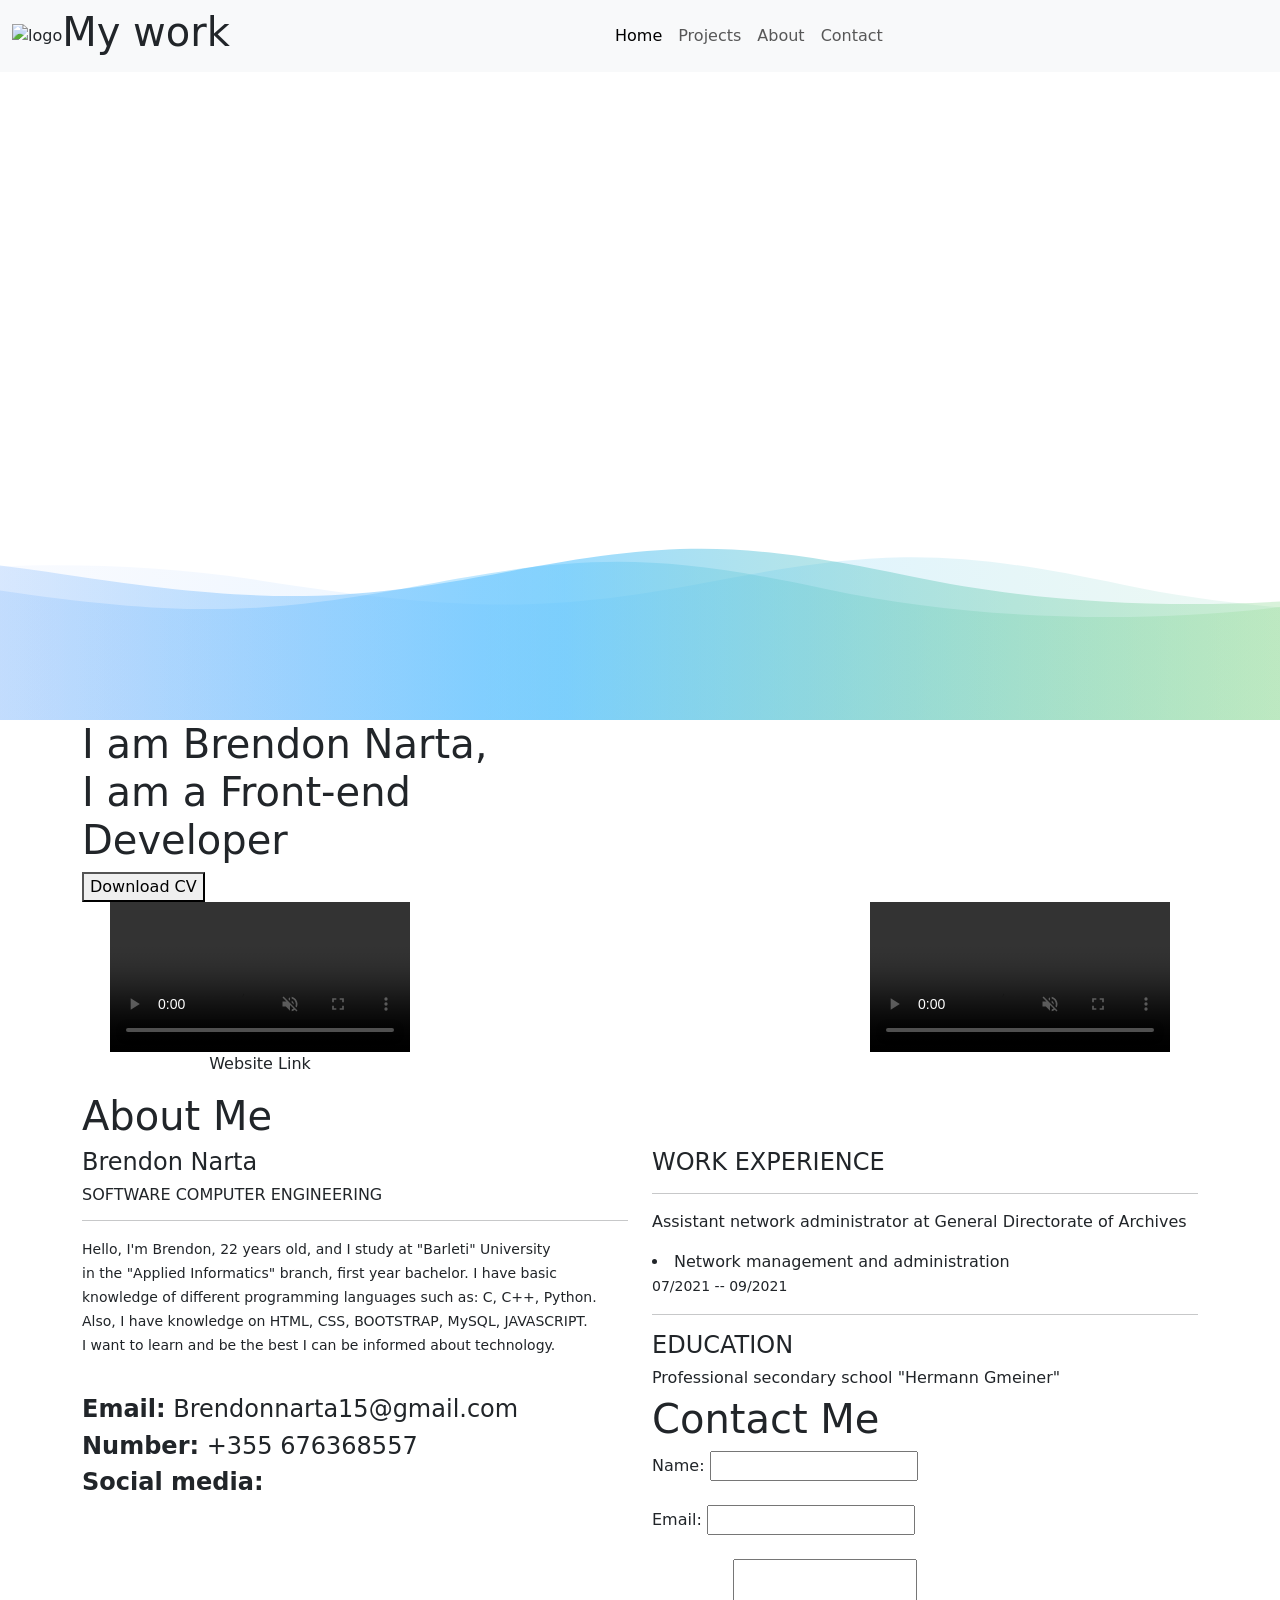
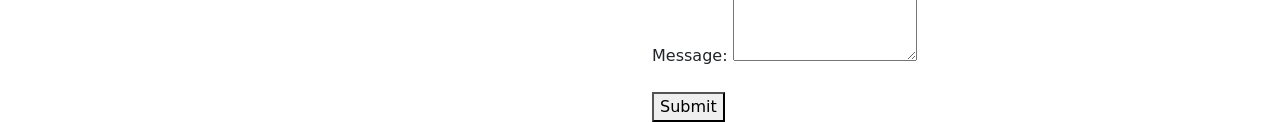
==== index.html @ 276d6f07 "Update and rename Brendon Narta/index.html to index.html" ====
<!DOCTYPE html>
<html lang="en">
<head>
    <meta charset="UTF-8">
    <meta name="viewport" content="width=device-width, initial-scale=1.0">
    <title>My Resume</title>
    <link rel="icon" href="foto/user-profile.png">
    <script src="https://kit.fontawesome.com/ecdb9dfd01.js" crossorigin="anonymous"></script>
    <link rel="stylesheet" href="resume.css">
    <link href="https://cdn.jsdelivr.net/npm/bootstrap@5.3.1/dist/css/bootstrap.min.css" rel="stylesheet" integrity="sha384-4bw+/aepP/YC94hEpVNVgiZdgIC5+VKNBQNGCHeKRQN+PtmoHDEXuppvnDJzQIu9" crossorigin="anonymous">
</head>
<body>
  
    <!-- Background -->
    <div class="svg-container">
      <svg version="1.1" xmlns="http://www.w3.org/2000/svg"
      xmlns:xlink="http://www.w3.org/1999/xlink" x="0px" y="0px" width="100%" height="100%" viewBox="0 0 1600 900" preserveAspectRatio="xMidYMax slice">
      <defs>
          <linearGradient id="bg">
              <stop offset="0%" style="stop-color:rgba(130, 158, 249, 0.06)"></stop>
              <stop offset="50%" style="stop-color:rgba(76, 190, 255, 0.6)"></stop>
              <stop offset="100%" style="stop-color:rgba(115, 209, 72, 0.2)"></stop>
          </linearGradient>
          <path id="wave" fill="url(#bg)" d="M-363.852,502.589c0,0,236.988-41.997,505.475,0
  s371.981,38.998,575.971,0s293.985-39.278,505.474,5.859s493.475,48.368,716.963-4.995v560.106H-363.852V502.589z" />
      </defs>
      <g>
          <use xlink:href='#wave' opacity=".3">
              <animateTransform
        attributeName="transform"
        attributeType="XML"
        type="translate"
        dur="10s"
        calcMode="spline"
        values="270 230; -334 180; 270 230"
        keyTimes="0; .5; 1"
        keySplines="0.42, 0, 0.58, 1.0;0.42, 0, 0.58, 1.0"
        repeatCount="indefinite" />
          </use>
          <use xlink:href='#wave' opacity=".6">
              <animateTransform
        attributeName="transform"
        attributeType="XML"
        type="translate"
        dur="8s"
        calcMode="spline"
        values="-270 230;243 220;-270 230"
        keyTimes="0; .6; 1"
        keySplines="0.42, 0, 0.58, 1.0;0.42, 0, 0.58, 1.0"
        repeatCount="indefinite" />
          </use>
          <use xlink:href='#wave' opacity=".9">
              <animateTransform
        attributeName="transform"
        attributeType="XML"
        type="translate"
        dur="6s"
        calcMode="spline"
        values="0 230;-140 200;0 230"
        keyTimes="0; .4; 1"
        keySplines="0.42, 0, 0.58, 1.0;0.42, 0, 0.58, 1.0"
        repeatCount="indefinite" />
          </use>
      </g>
  </svg>
  </div>
  
    <!-- Background -->


    <!-- Navbar -->
    <nav class="navbar navbar-expand-lg bg-body-tertiary fixed-top">
        <div class="container-fluid">
          <img src="foto/logo.png" alt="logo" id="logo">
          <button class="navbar-toggler" type="button" data-bs-toggle="collapse" data-bs-target="#navbarNavDropdown" aria-controls="navbarNavDropdown" aria-expanded="false" aria-label="Toggle navigation">
            <span class="navbar-toggler-icon"></span>
          </button>
          <h1 id="mywork">My work</h1>
          <div class="collapse navbar-collapse justify-content-center" id="navbarNavDropdown">
            <ul class="navbar-nav ">
              <li class="nav-item">
                <a class="nav-link active" aria-current="page" href="#" id="home" onclick="br1()">Home</a>
              </li>
              <li class="nav-item">
                <a class="nav-link" href="#" id="projects" onclick="br2()">Projects</a>
              </li>
              <li class="nav-item">
                <a class="nav-link" href="#" id="about" onclick="br3()" >About</a>
              </li>
              <li class="nav-item">
                <a class="nav-link" href="#" id="contact" href="#" onclick="br4()">Contact</a>
              </li>
            </ul>
    
          </div>
        </div>
      </nav>
      <!-- Navbar -->


      <!-- Home -->
      <div class="container" id="nji">
        <div class="row" id="row1">
            <div class="col-6" id="tekst1">
                <h1>I am Brendon Narta, <br>
                I am a Front-end <br>Developer</h1>
                <a id="pdfLink" href="CV/Brendon-Narta-CV.pdf" download >
                <button class="button">Download CV</button></a>
            </div>

            <div class="col-6" id="pjesa2">
                <div id="border">
                <img src="" alt="" id="ft">
            </div>
            </div>
        </div>
      </div>
      <!-- Home -->





      <!-- Projects -->
       <div class="container" id="dy">
        <div class="row">
          <div class="col-sm-4 d-flex flex-column align-items-center">
            <video src="foto/wixweb.mp4" controls muted autoplay id="vid" playsinline loop></video>
            <p id="linkweb">Website Link  <i class="fa-solid fa-copy" style="color: white;" title="Copy" id="copy" onclick="clicku()"></i></p>
          </div>

          <div class="col-sm-4 d-flex flex-column align-items-center">
            <img src="foto/imitim.png" alt="" id="imitim" class="fullscreen-image">

            <div id="imageModal" class="modal">
              <span class="close" id="closeModal">&times;</span>
              <img src="foto/imitim.png" alt="">
          </div>
          </div>

          <div class="col-sm-4 d-flex flex-column align-items-center">
            <video src="foto/carvid.mp4" id="carvid" controls muted autoplay playsinline loop></video>
          </div>
        </div>
       </div>
      <!-- Projects -->



      <!-- About -->
       <div class="container" id="tre">
        <div class="row">
          <h1 id="aboutme">About Me</h1>
        </div>

        <div class="row" id="flip">
          <div class="col-6" id="brendon" title="Tap to change">
          <h4>Brendon Narta</h4>        
          <h6>SOFTWARE COMPUTER ENGINEERING</h6>
          <hr>
          <small>Hello, I'm Brendon, 22 years old, and I study at "Barleti" University<br>
            in the "Applied Informatics" branch, first year bachelor. I have basic<br> 
            knowledge of different programming languages ​​such as: C, C++, Python. <br>
            Also, I have knowledge on HTML, CSS, BOOTSTRAP, MySQL, JAVASCRIPT. <br>I want to learn and be the best I can be
            informed about technology.</small>
          </div>
         
          <div class="col-6" id="brendon2" title="Tap to change"> 
             <h4>WORK EXPERIENCE</h4>
             <hr>
            <p>Assistant network administrator at General Directorate of Archives</p>
            <li>Network management and administration</li>
            <small>07/2021 -- 09/2021</small>
            <hr>
            <h4>EDUCATION</h4>

            <h6>Professional secondary school "Hermann Gmeiner"</h6>
          </div>

        </div>
       </div>
      <!-- About -->




      <!-- Submittt -->
       <!-- Contact -->
     <div class="container" id="kater">
      <div class="row">
        <div class="col-6" id="emnr">
          <div class="final">
          <h4><b>Email:</b> Brendonnarta15@gmail.com</h4>
          <h4><b>Number:</b> +355 676368557</h4>
          
          <div class="social-icons">
            <h4><b>Social media:</b></h4>
            <a href="https://instagram.com/br3nd0n.n?igshid=MmIzYWVlNDQ5Yg==" target="_blank">
                <i class="fa-brands fa-instagram fa-bounce"></i>
            </a>

            <a href="https://wa.me/+355676368557" target="_blank">
                <i class="fa-brands fa-whatsapp fa-bounce"></i>
            </a>

            <a href="https://www.facebook.com/B.Narta16" target="_blank">
                <i class="fa-brands fa-facebook fa-bounce"></i>
            </a>
        </div>
      </div>
        </div>

        <div class="col-6" id="kontakti">
      <form id="contact-form">
        <h1 id="contactus">Contact Me</h1>
          <label for="name">Name:</label>
          <input type="text" id="name" name="name" required><br><br>
  
          <label for="email">Email:</label>
          <input type="email" id="email" name="email" required><br><br>
  
          <label for="message">Message:</label>
          <textarea id="message" name="message" rows="4" required></textarea><br><br>
  
          <button type="submit" id="subbut">Submit</button>
          <div id="confirmation-message"></div>
      </form>
    </div>

    </div>
    </div>



      <script src="https://cdn.emailjs.com/dist/email.min.js"></script>
      <script type="text/javascript" src="resume.js"></script>
    <script src="https://cdn.jsdelivr.net/npm/bootstrap@5.3.1/dist/js/bootstrap.bundle.min.js" integrity="sha384-HwwvtgBNo3bZJJLYd8oVXjrBZt8cqVSpeBNS5n7C8IVInixGAoxmnlMuBnhbgrkm" crossorigin="anonymous"></script>
</body>
</html>
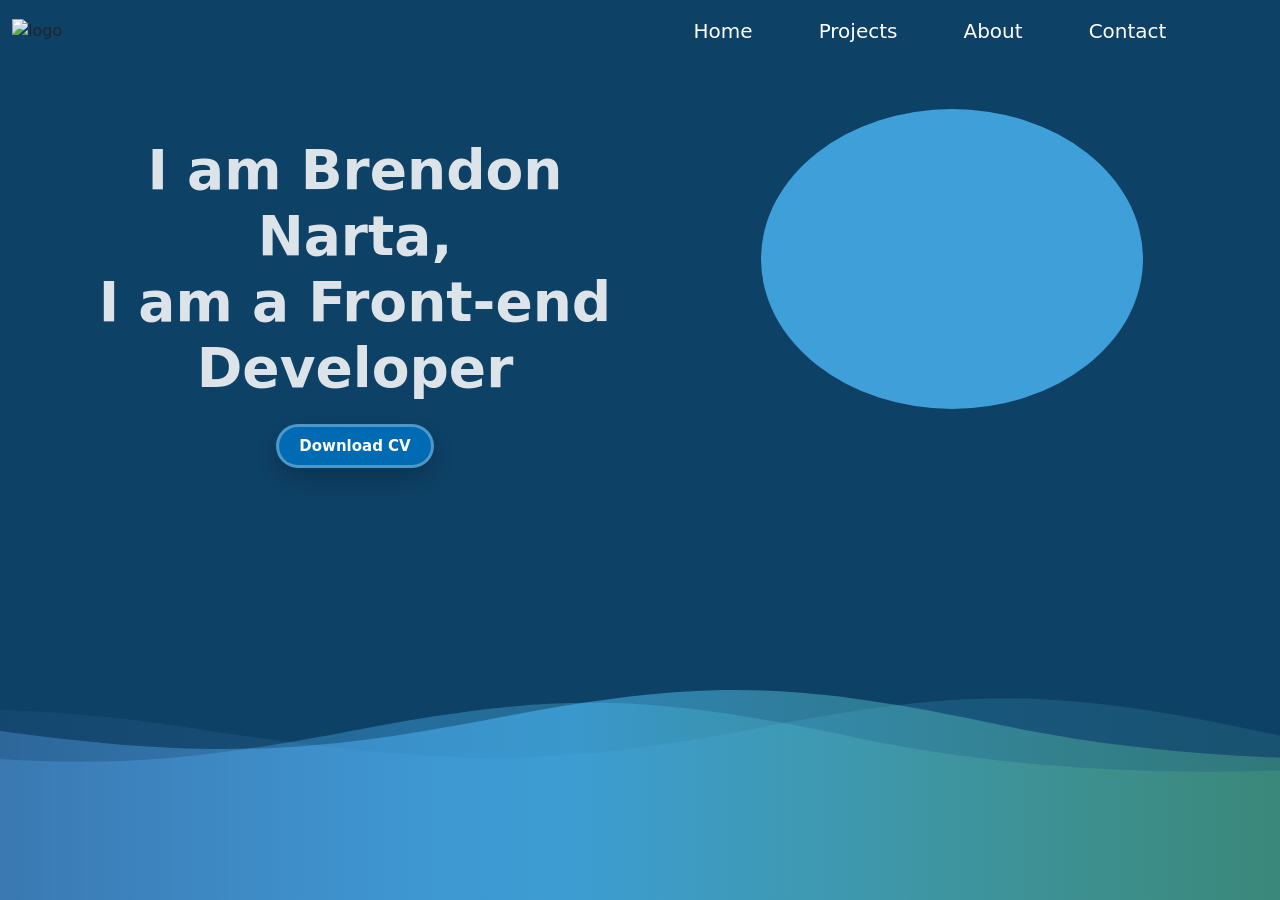
==== commit 7d5c1037: "Update index.html" ====
--- a/index.html
+++ b/index.html
@@ -125,21 +125,21 @@
        <div class="container" id="dy">
         <div class="row">
           <div class="col-sm-4 d-flex flex-column align-items-center">
-            <video src="foto/wixweb.mp4" controls muted autoplay id="vid" playsinline loop></video>
+            <video src="Brendon Narta/foto/wixweb.mp4" controls muted autoplay id="vid" playsinline loop></video>
             <p id="linkweb">Website Link  <i class="fa-solid fa-copy" style="color: white;" title="Copy" id="copy" onclick="clicku()"></i></p>
           </div>
 
           <div class="col-sm-4 d-flex flex-column align-items-center">
-            <img src="foto/imitim.png" alt="" id="imitim" class="fullscreen-image">
+            <img src="Brendon Narta/foto/imitim.png" alt="" id="imitim" class="fullscreen-image">
 
             <div id="imageModal" class="modal">
               <span class="close" id="closeModal">&times;</span>
-              <img src="foto/imitim.png" alt="">
+              <img src="Brendon Narta/foto/imitim.png" alt="">
           </div>
           </div>
 
           <div class="col-sm-4 d-flex flex-column align-items-center">
-            <video src="foto/carvid.mp4" id="carvid" controls muted autoplay playsinline loop></video>
+            <video src="Brendon Narta/foto/carvid.mp4" id="carvid" controls muted autoplay playsinline loop></video>
           </div>
         </div>
        </div>
@@ -237,3 +237,4 @@
     <script src="https://cdn.jsdelivr.net/npm/bootstrap@5.3.1/dist/js/bootstrap.bundle.min.js" integrity="sha384-HwwvtgBNo3bZJJLYd8oVXjrBZt8cqVSpeBNS5n7C8IVInixGAoxmnlMuBnhbgrkm" crossorigin="anonymous"></script>
 </body>
 </html>
+
--- a/resume.css
+++ b/resume.css
@@ -0,0 +1,550 @@
+/* background */
+.svg-container {
+  position: fixed;
+  top: 0;
+  left: 0;
+  width: 100%;
+  height: 100%;
+  box-sizing: border-box;
+  display: block;
+  background-color: #0e4166;
+  background-image: linear-gradient(to bottom, rgba(14, 65, 102, 0.86), #0e4166);
+  z-index: -1;
+  animation: waveDelay 500ms linear forwards; 
+  transform-origin: center bottom;
+  transform: translateY(100%) translateZ(0); 
+}
+
+@keyframes waveDelay {
+  to {
+      transform: translateY(0%);
+  }
+}
+/* Background */
+
+
+
+
+/* SELECTION */
+::selection {
+  background-color: black;
+  color: white;
+}
+
+/* Navbar */
+.navbar.bg-body-tertiary{
+    background-color: transparent !important;
+}
+
+.nav-link{
+    color: white !important;
+}
+
+.nav-link:hover{
+    color: #3F9FD8 !important;
+    font-weight: bold;
+}
+
+#logo{
+    width: 130px;
+    user-select: none;
+    transition: transform 0.6s ease;
+}
+
+#logo:hover {
+  transform: rotate(360deg);
+}
+
+
+.navbar-nav .nav-item {
+    margin-right: 50px; 
+  }
+
+  .navbar-nav {
+    margin-right: -500px; 
+  }
+
+  .navbar-nav .nav-link {
+    font-size: 20px; 
+  }
+/* Navbar */
+
+
+/* Home */
+#tekst1 {
+    align-items: center; 
+    justify-content: center; 
+    text-align: center;
+  }
+
+#tekst1 h1{
+   font-size: 55px;
+   font-weight: bold;
+   color: rgba(255, 255, 255, 0.858);
+   text-align: center;
+   position: relative;
+   margin-top: 25%;
+}
+
+
+/* Button  */
+.button {
+    position: relative;
+    transition: all 0.3s ease-in-out;
+    box-shadow: 0px 10px 20px rgba(0, 0, 0, 0.2);
+    padding-block: 0.5rem;
+    padding-inline: 1.25rem;
+    background-color: rgb(0 107 179);
+    border-radius: 9999px;
+    color: #ffff;
+    gap: 10px;
+    font-weight: bold;
+    border: 3px solid #ffffff4d;
+    outline: none;
+    overflow: hidden;
+    font-size: 15px;
+    margin-top: 15px;
+  }
+  
+   .button:hover {
+    transform: scale(1.05);
+    border-color: #fff9;
+  }
+  
+  .button:hover::before {
+    animation: shine 1.5s ease-out infinite;
+  }
+
+  .button::before {
+    content: "";
+    position: absolute;
+    width: 100px;
+    height: 100%;
+    background-image: linear-gradient(
+      120deg,
+      rgba(255, 255, 255, 0) 30%,
+      rgba(255, 255, 255, 0.8),
+      rgba(255, 255, 255, 0) 70%
+    );
+    top: 0;
+    left: -100px;
+    opacity: 0.6;
+  }
+  
+  @keyframes shine {
+    0% {
+      left: -100px;
+    }
+  
+    60% {
+      left: 100%;
+    }
+  
+    to {
+      left: 100%;
+    }
+  }
+  
+/* Button */
+
+
+
+#ft{
+    width: 150px;
+}
+
+#border{
+    border-radius: 70%;
+    background-color: #3F9FD8;
+    width: 70%;
+    height: 300px;
+    margin-top: 20%;
+    margin-left: 20%;
+    display: flex;
+  justify-content: center; 
+  align-items: center;
+}
+
+
+/* NJI */
+
+#nji {
+  animation: 1.2s anim-dev cubic-bezier(0.25, 0.1, 0.25, 1); 
+}
+@keyframes anim-dev {
+  0% {
+      transform: scale(0.2);
+  }
+  100% {
+      transform: scale(1);
+  }
+}
+
+/* NJI */
+
+
+
+
+
+/* DY */
+#dy{
+  animation: 1s anim-dev;
+  display: none;
+}
+
+#vid{
+  width: 100%;
+  border-radius: 20%;
+  margin-top: 40%;
+}
+
+#linkweb{
+  color: white;
+  text-align: center;
+}
+
+.fa-copy{
+  cursor: pointer;
+  margin-left: 5px;
+}
+
+#imitim{
+  width: 100%;
+  margin-top: 41%;
+  cursor: pointer;
+}
+
+/* MODALLLL */
+
+.modal {
+  display: none;
+  position: fixed;
+  top: 0;
+  left: 0;
+  width: 100%;
+  height: 100%;
+  background-color: rgba(0, 0, 0, 0.9);
+}
+
+.modal img {
+  display: block;
+  margin: 0 auto;
+  max-width: 90%;
+  max-height: 90%;
+}
+
+.close {
+  position: absolute;
+  top: 15px;
+  right: 15px;
+  font-size: 30px;
+  color: #fff;
+  cursor: pointer;
+}
+
+/* MODALLLL */
+
+
+#carvid{
+  width: 160px;
+  margin-top: 30%;
+  border-radius: 20px;
+}
+
+#mywork{
+  display: none;
+  padding: 5px;
+  color: #fff;
+  font-size: 20px;
+ position: absolute;
+ margin-left: 250px;
+ background-color: #3F9FD8;
+ border-radius: 50px;
+ border-style: groove;
+ box-shadow: 3px 3px 7px #3F9FD8;
+ cursor: not-allowed;
+}
+/* DY */
+
+
+
+
+/* TRE */
+#tre{
+  animation: 1s anim-dev;
+  display: none;
+}
+
+#aboutme{
+  color: white;
+  display: flex;
+  justify-content: center;
+  margin-top: 8%;
+  font-weight: bold;
+  text-shadow: 2px 2px 4px #3F9FD8;
+}
+
+#brendon{
+   margin-top: 45px;
+   color: #fff;
+   border-radius: 20px;
+   text-align: center;
+   background: linear-gradient(45deg, #2a72a6, #3fa0d8);
+   box-shadow: -2px -3px 4px white;
+   cursor: pointer;
+}
+
+#flip{
+  display: flex;
+  justify-content: center;
+}
+
+#brendon2{
+  margin-top: 45px;
+  color: #fff;
+  border-radius: 20px;
+  text-align: center;
+  background: linear-gradient(45deg, #2a72a6, #3fa0d8);
+  box-shadow: 2px 3px 4px white;
+  display: none;
+  cursor: pointer;
+}
+/* TRE */
+
+
+
+
+
+
+
+/* MEDIAAAAA */
+@media (max-width: 599px) {
+   
+    .navbar.bg-body-tertiary{
+      background-color: #3F9FD8 !important;
+  }
+  .nav-link:hover{
+    color: black !important;
+}
+
+  #tekst1 h1{
+    font-size: 25px;
+    font-weight: bold;
+    color: rgba(255, 255, 255, 0.858);
+    text-align: center;
+    position: relative;
+ }
+
+ #tekst1{
+    margin-top: 30%;
+ }
+
+ #border{
+  margin-top: 70%;
+ }
+
+ #mywork{
+   display: none !important;
+ }
+
+ #aboutme{
+  margin-top: 30%;
+ }
+#brendon , #brendon2{
+  width: 90%;
+}
+
+#emnr{
+ padding-top: 20%;
+}
+
+#emnr,
+#kontakti {
+    width: 100%;
+}
+
+.svg-container {
+  display: none; 
+}
+body{
+  background-color: #0e4166 !important;
+}
+}
+
+/* 2 */
+
+@media (min-width: 600px) and (max-width: 991px) {
+#vid{
+  margin-top: 80%;
+}
+#imitim{
+  margin-top: 80%;
+}
+#carvid{
+  margin-top: 50%;
+}
+}
+
+/* MEDIAAAAA */
+
+
+
+
+
+
+/* Kater */
+#kater{
+  display: none;
+  opacity: 0;
+  animation: fadeIn 2s ease forwards;
+}
+
+@keyframes fadeIn {
+    0% {
+        opacity: 0;
+    }
+    100% {
+        opacity: 1;
+    }
+}
+
+#kontakti {
+  margin-top: 15%;
+  display: flex;
+  justify-content: center;
+  align-items: center;
+  height: 50vh; 
+}
+
+#emnr{
+   margin-top: 15%;
+   color: white;
+}
+
+#contactus {
+  text-align: center;
+  color: #ffffff;
+}
+
+#contact-form {
+  max-width: 400px;
+  width: 100%; 
+  padding: 20px 20px 0 20px;
+  background-color: #0e41663f;
+  border-radius: 5px;
+  box-shadow: 0px 4px 8px rgba(0, 0, 0, 0.731); 
+}
+
+label {
+  display: block;
+  margin-bottom: 4px;
+  color: #fff;
+}
+
+input[type="text"],
+input[type="email"],
+textarea {
+  width: 100%;
+  padding: 5px;
+  margin-bottom: 15px;
+  border: 1px solid #ccc;
+  border-radius: 3px;
+  font-size: 16px;
+}
+
+textarea {
+  resize: vertical;
+  height: 80px;
+}
+
+/* BUTTON SUBMIT */
+#subbut {
+  display: block;
+  margin: 0 auto;
+  transition: all 0.3s ease-in-out;
+  box-shadow: 0px 10px 20px rgba(0, 0, 0, 0.2);
+  padding-block: 0.5rem;
+  padding-inline: 1.25rem;
+  background-color: rgb(0 107 179);
+  border-radius: 9999px;
+  color: #ffff;
+  gap: 10px;
+  font-weight: bold;
+  border: 3px solid #ffffff4d;
+  outline: none;
+  overflow: hidden;
+  font-size: 15px;
+}
+
+ #subbut:hover {
+  transform: scale(1.05);
+  border-color: #fff9;
+}
+
+#subbut:hover::before {
+  animation: shine 1.5s ease-out infinite;
+}
+
+#subbut::before {
+  content: "";
+  position: absolute;
+  width: 100px;
+  height: 100%;
+  background-image: linear-gradient(
+    120deg,
+    rgba(255, 255, 255, 0) 30%,
+    rgba(255, 255, 255, 0.8),
+    rgba(255, 255, 255, 0) 70%
+  );
+  top: 0;
+  left: -100px;
+  opacity: 0.6;
+}
+
+@keyframes shine {
+  0% {
+    left: -100px;
+  }
+
+  60% {
+    left: 100%;
+  }
+
+  to {
+    left: 100%;
+  }
+}
+/* BUTTON SUBMIT */
+
+#confirmation-message {
+  text-align: center;
+  margin-top: 10px;
+  color: #ffffff;
+}
+
+/* Social media */
+.social-icons {
+  display: flex;
+  align-items: center; 
+}
+
+.social-icons i.fa-brands {
+  color: #ffffff; 
+  font-size: 24px; 
+}
+
+.social-icons a {
+  text-decoration: none !important; 
+  margin-left: 30px;
+}
+/* Social media */
+
+.final{
+  background-color: #0e41663f;
+  box-shadow: 0px 4px 8px rgba(0, 0, 0, 0.731); 
+  border-radius: 5px;
+  max-width: 430px;
+  width: 100%;
+  padding: 10px;
+}
+
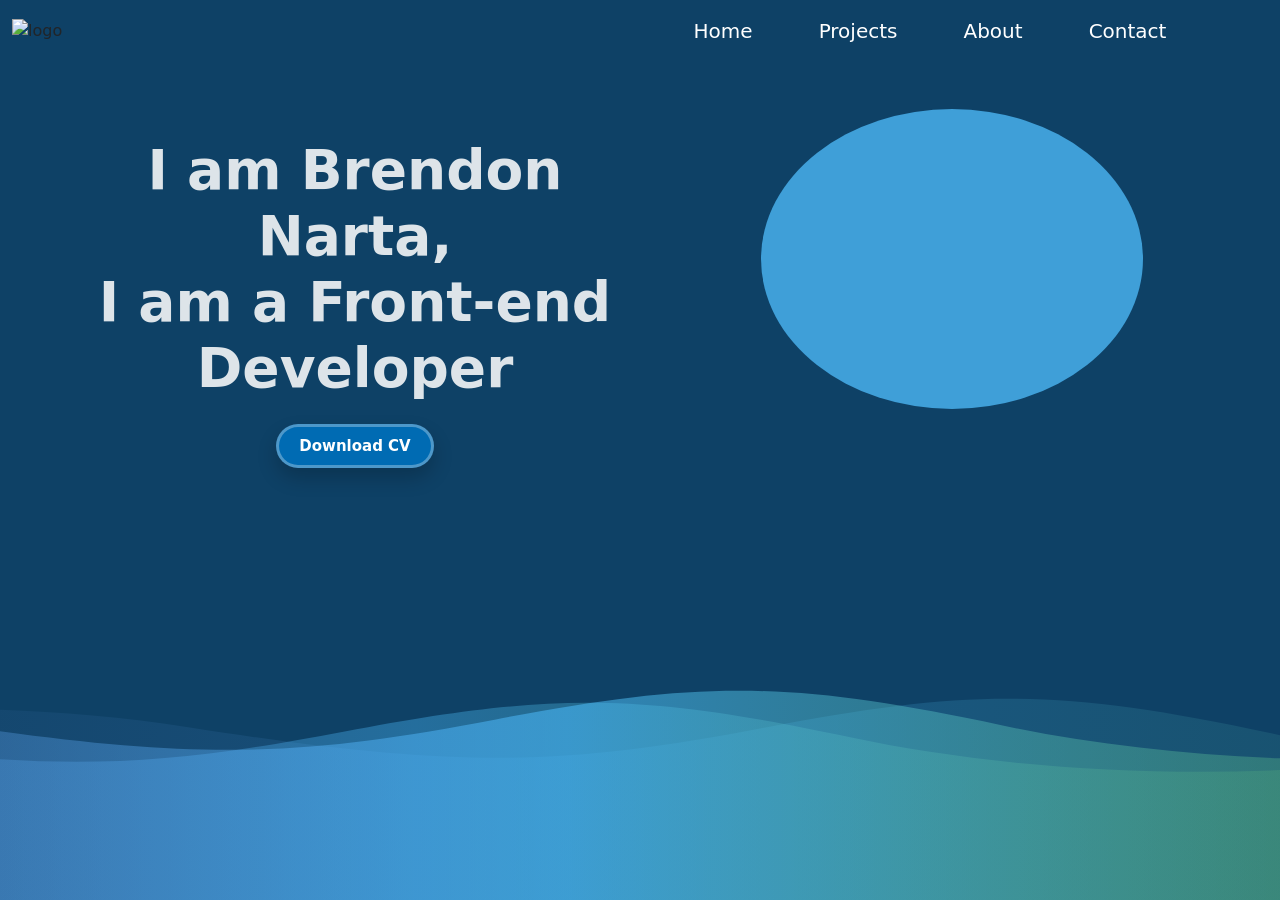
==== commit e93aaa43: "Update index.html" ====
--- a/index.html
+++ b/index.html
@@ -4,7 +4,7 @@
     <meta charset="UTF-8">
     <meta name="viewport" content="width=device-width, initial-scale=1.0">
     <title>My Resume</title>
-    <link rel="icon" href="foto/user-profile.png">
+    <link rel="icon" href="Brendon Narta/foto/user-profile.png">
     <script src="https://kit.fontawesome.com/ecdb9dfd01.js" crossorigin="anonymous"></script>
     <link rel="stylesheet" href="resume.css">
     <link href="https://cdn.jsdelivr.net/npm/bootstrap@5.3.1/dist/css/bootstrap.min.css" rel="stylesheet" integrity="sha384-4bw+/aepP/YC94hEpVNVgiZdgIC5+VKNBQNGCHeKRQN+PtmoHDEXuppvnDJzQIu9" crossorigin="anonymous">
@@ -104,7 +104,7 @@
             <div class="col-6" id="tekst1">
                 <h1>I am Brendon Narta, <br>
                 I am a Front-end <br>Developer</h1>
-                <a id="pdfLink" href="CV/Brendon-Narta-CV.pdf" download >
+                <a id="pdfLink" href="Brendon Narta/Brendon-Narta-CV.pdf" download >
                 <button class="button">Download CV</button></a>
             </div>
 
@@ -139,7 +139,7 @@
           </div>
 
           <div class="col-sm-4 d-flex flex-column align-items-center">
-            <video src="Brendon Narta/foto/carvid.mp4" id="carvid" controls muted autoplay playsinline loop></video>
+            <video src="Brendon Narta/foto/Carvid.mp4" id="carvid" controls muted autoplay playsinline loop></video>
           </div>
         </div>
        </div>
@@ -238,3 +238,4 @@
 </body>
 </html>
 
+
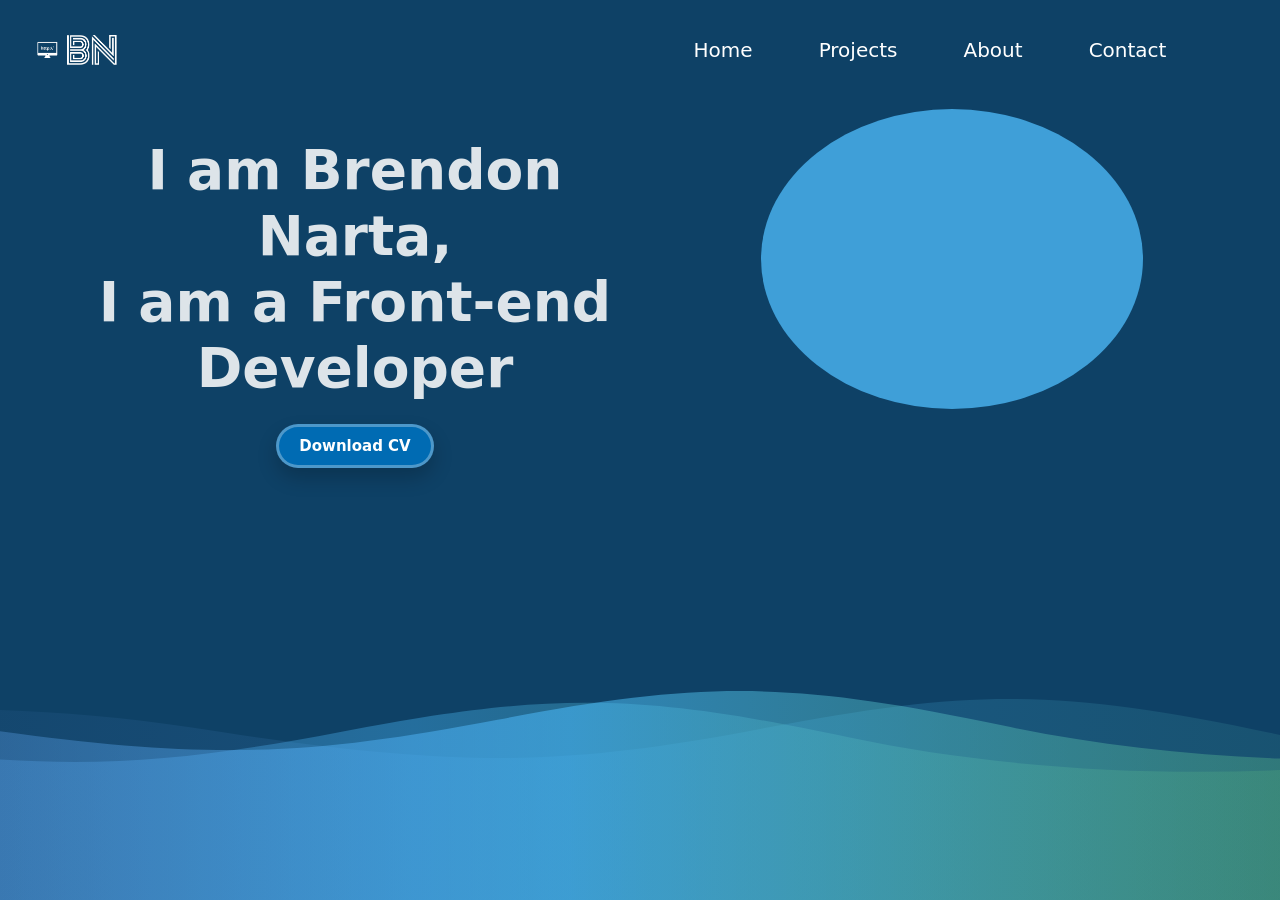
==== commit 5d9ec59d: "Update index.html" ====
--- a/index.html
+++ b/index.html
@@ -71,7 +71,7 @@
     <!-- Navbar -->
     <nav class="navbar navbar-expand-lg bg-body-tertiary fixed-top">
         <div class="container-fluid">
-          <img src="foto/logo.png" alt="logo" id="logo">
+          <img src="Brendon Narta/foto/logo.png" alt="logo" id="logo">
           <button class="navbar-toggler" type="button" data-bs-toggle="collapse" data-bs-target="#navbarNavDropdown" aria-controls="navbarNavDropdown" aria-expanded="false" aria-label="Toggle navigation">
             <span class="navbar-toggler-icon"></span>
           </button>
@@ -239,3 +239,4 @@
 </html>
 
 
+
